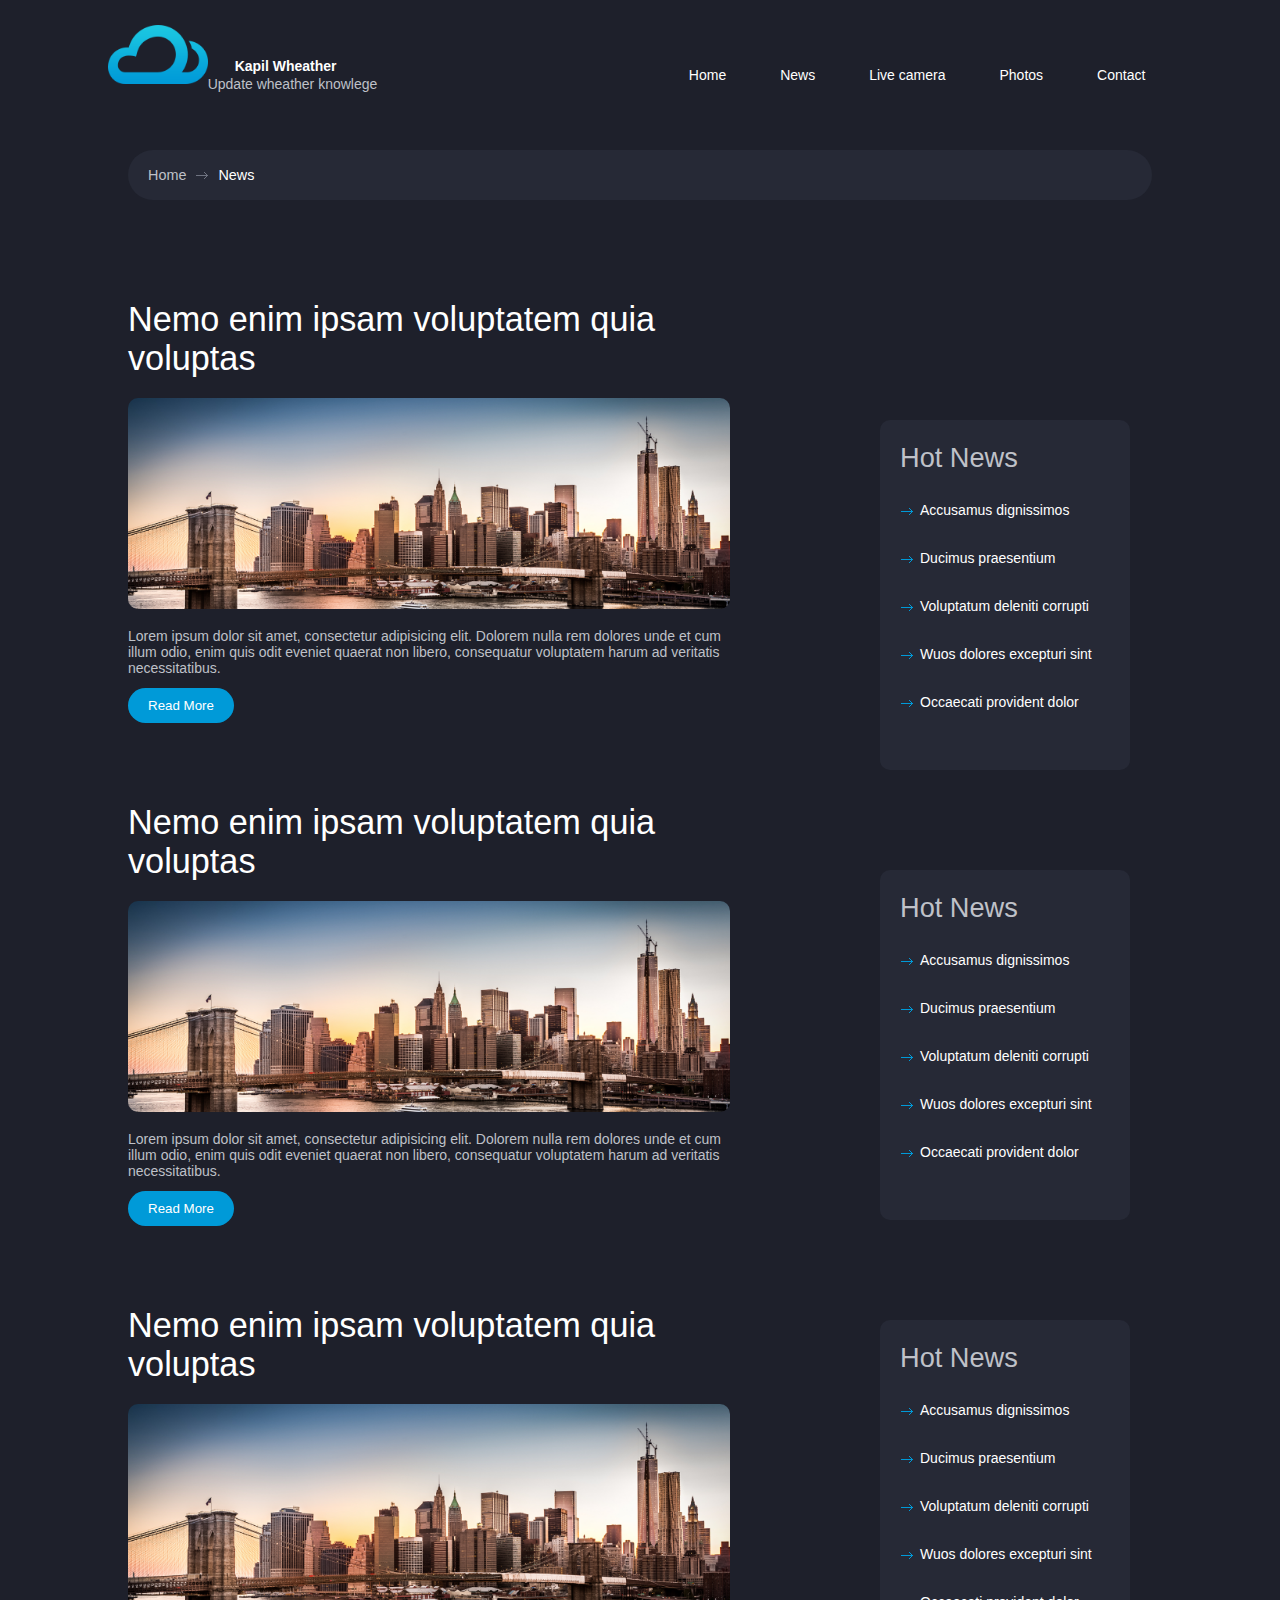
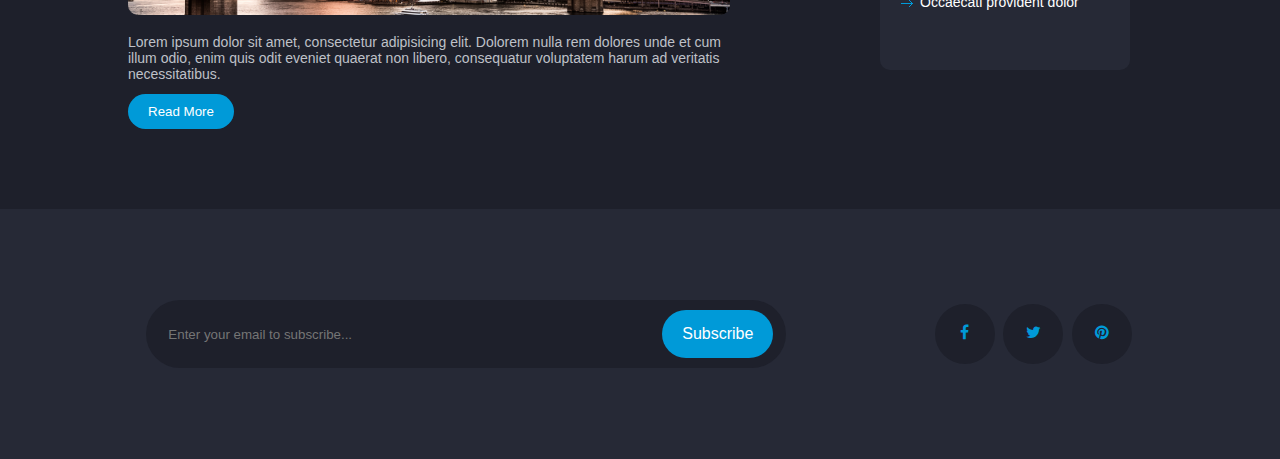
==== news.html @ e8b3da26 "Add files via upload" ====
<!DOCTYPE html>
<html lang="en">
<head>
    <meta charset="UTF-8">
    <meta name="viewport" content="width=device-width, initial-scale=1.0">
    <title>news page</title>
    <link rel="stylesheet" href="style.css">
    <link rel="stylesheet" href="https://cdnjs.cloudflare.com/ajax/libs/font-awesome/4.7.0/css/font-awesome.min.css">
</head>
<body>

    <header>
        <div class="nav-bar">
            <div class="nav-logo">
                <div class="logo"></div>
            </div>
            <div class="logo-text">
                <p class="name">Kapil Wheather</p>
                <p class="tag-line"> <br>Update wheather knowlege</p>
            </div>
            <div class="nav-menu">
                <a href="index.html">Home</a>
                <a href="index.html">News</a>
                <a href="index.html">Live camera</a>
                <a href="index.html">Photos</a>
                <a href="index.html">Contact</a>
            </div>
        </div>
        <div class="news-content">
            <div class="breadcrumb">
                <a href="index.html">Home</a>
                <div class="arrow"></div> 
                <p>News</p>
            </div>
        </div>
        <div class="news-content-section">
            <div class="news">
                <h2>Nemo enim ipsam voluptatem quia voluptas</h2>
                <img class="blog-pic" src="featured-image-1.jpg" alt="">
                <p>Lorem ipsum dolor sit amet, consectetur adipisicing elit. Dolorem nulla rem dolores unde et cum illum odio, 
                    enim quis odit eveniet quaerat non libero, consequatur voluptatem harum ad veritatis necessitatibus.</p>
                <button class="read-btn"> Read More </button>
                
                
                <h2>Nemo enim ipsam voluptatem quia voluptas</h2>
                <img class="blog-pic" src="featured-image-1.jpg" alt="">
                <p>Lorem ipsum dolor sit amet, consectetur adipisicing elit. Dolorem nulla rem dolores unde et cum illum odio, 
                    enim quis odit eveniet quaerat non libero, consequatur voluptatem harum ad veritatis necessitatibus.</p>
                <button class="read-btn"> Read More </button>

                <h2>Nemo enim ipsam voluptatem quia voluptas</h2>
                <img class="blog-pic" src="featured-image-1.jpg" alt="">
                <p>Lorem ipsum dolor sit amet, consectetur adipisicing elit. Dolorem nulla rem dolores unde et cum illum odio, 
                    enim quis odit eveniet quaerat non libero, consequatur voluptatem harum ad veritatis necessitatibus.</p>
                <button class="read-btn"> Read More </button>
            </div>
            <div class="side-bar">
                <div class="news-sidebar">
                    <h2>Hot News</h2>
                    <ul class="arrow-list">
                        <li>
                            <a href="#">Accusamus dignissimos</a>
                        </li>
                        <li>
                            <a href="#">Ducimus praesentium</a>
                        </li>
                        <li>
                            <a href="#">Voluptatum deleniti corrupti</a>
                        </li>
                        <li>
                            <a href="#">Wuos dolores excepturi sint</a>
                        </li>
                        <li>
                            <a href="#">Occaecati provident dolor</a>
                        </li>
                    </ul>
                </div>
    
                <div class="news-sidebar">
                    <h2>Hot News</h2>
                    <ul class="arrow-list">
                        <li>
                            <a href="#">Accusamus dignissimos</a>
                        </li>
                        <li>
                            <a href="#">Ducimus praesentium</a>
                        </li>
                        <li>
                            <a href="#">Voluptatum deleniti corrupti</a>
                        </li>
                        <li>
                            <a href="#">Wuos dolores excepturi sint</a>
                        </li>
                        <li>
                            <a href="#">Occaecati provident dolor</a>
                        </li>
                    </ul>
                </div>
    
                <div class="news-sidebar">
                    <h2>Hot News</h2>
                    <ul class="arrow-list">
                        <li>
                            <a href="#">Accusamus dignissimos</a>
                        </li>
                        <li>
                            <a href="#">Ducimus praesentium</a>
                        </li>
                        <li>
                            <a href="#">Voluptatum deleniti corrupti</a>
                        </li>
                        <li>
                            <a href="#">Wuos dolores excepturi sint</a>
                        </li>
                        <li>
                            <a href="#">Occaecati provident dolor</a>
                        </li>
                    </ul>
                </div>
            </div>
        </div>
    </header>
    <div class="footer">
        <div class="subscribe">
            <div class="subscribe-bar">
                <input class="search" type="text" placeholder="Enter your email to subscribe...">
                <button class="submit-subscribe">Subscribe</button>
            </div>
        </div>
        <div class="social-icon">
            <a href="#" class="fa fa-facebook"></a>
            <a href="#" class="fa fa-twitter"></a>
            <a href="#" class="fa fa-pinterest"></a>
        </div>
    </div>
</body>
</html>
---- style.css ----
*{
    margin: 0px;
    font-family: Arial;
}

.nav-bar{
    display: flex;
    background-color: #1E202B;
    align-items: center;
    height: 150px;
    justify-content: center;
}


.logo{
    background-image: url(logo.png);
    height: 100px;
    width: 100px;
    background-size: contain;
    background-repeat: no-repeat;
    
}

.name{
    color: white;
    font-size: 1.1rem;
    font-weight: 700;
}

.tag-line{
    font-size: 0.7rem;
    color: #bfc1c8;
    font-weight: 300;
}

.nav-menu {
    width: 60%;
    color: white;
    float: right;
    display: flex;
    justify-content: right;
}

.nav-menu a{
    color: white;
    text-decoration: none;
    display: flex;
    justify-content: space-evenly;
}




.nav-bar p{
    display: inline;
    justify-content: space-evenly;
    font-size: 14px;
    padding-top: 5px;
    padding-bottom: 5px;
    padding-left: 25px;
    padding-right: 25px;
    border: solid 2px transparent;
}

.nav-bar a{
    display: inline;
    float: right;
    justify-content: space-evenly;
    font-size: 14px;
    padding-top: 5px;
    padding-bottom: 5px;
    padding-left: 25px;
    padding-right: 25px;
    border: solid 2px transparent;
}



.nav-menu a:hover{
    border: 2px solid #009ad8;
    padding-top: 5px;
    padding-bottom: 5px;
    padding-left: 25px;
    padding-right: 25px;
    color: #009ad8;
    border-radius: 30px;
    display: inline;
    float: right;
}

.hero{
    background-color: #1E202B;
}

.hero-section{
    background-image: url(banner.png);
    min-height: 400px;
    box-sizing: border-box;
    display: flex;
    vertical-align: middle;
    justify-content: center;
    align-items: center;
    background-repeat: no-repeat;
    background-size: cover;
}

.search-bar{
    background-color: #1E202B;
    width: 80%;
    display: flex;
    justify-content: center;
    align-items: center;
    padding-top: 10px;
    padding-bottom: 10px;
    padding-right: 5px;
    padding-left: 10px;
    border-radius: 50px;

}

.search{
    background-color: #1E202B;
    color: white;
    border: 0px;
    margin-left: 10px;
    outline: none;
    width: 90%;
}

.search[type="text"]{
    border: none;
}

.search :active{
    border: none;
}


.submit{
    background-color: #009ad8;
    border: none;
    font-size: 1rem;
    color: white;
    padding-top: 15px;
    padding-bottom: 15px;
    padding-left: 35px;
    padding-right: 35px;
    border-radius: 50px;
}


.forecast-header {
    background-color: #2D303D;
    height: 50px;
    width: 450px;
    font-family: sans-serif;
    color: #bfc1c8;
    font-size: 1rem;
    padding-top: 25px;
    margin-top: 100px;
    border-top-left-radius: 25px;
}

.day{
    float: left;
    padding-left: 12px;
    
}
.date{
    float: right;
    padding-right: 12px;
}

.forecast-content{
    padding-top: 25px;
    background-color: #323544;
    width: 450px;
    height: 300px;
    border-bottom-left-radius: 25px;
}

.location{
    font-size: 1.2rem;
    padding-left: 12px;
    padding-bottom: 50px;
    font-family: sans-serif;
    color: #bfc1c8;
}


.container{
    display: flex;
    box-sizing: border-box;
    justify-content: center;
    align-items: center;
}

.degree{
    display: flex;
}

.num{
    font-size: 6.4rem;
    color: white;
    font-weight: 700;
    display: flex;
    float: right;
    padding-left: 12px;
}

.today-degree{
    font-size: 2.5rem;
}

.forecast-icon img{
    padding-left: 50px;
    height: 120px;
    width: 120px;
}

.forecast-container{
    display: flex;
    flex-wrap: wrap;
    justify-content: center;
    align-items: center;
}

.nextday-forecast-header{
    background-color: #222531;
    height: 50px;
    width: 150px;
    color: #bfc1c8;
    font-size: 1rem;
    padding-top: 25px;
    margin-top: 100px;
}
.nextday-forecast-content{
    padding-top: 25px;
    background-color: #262936;
    width: 150px;
    height: 300px;
    /* box-sizing: border-box; */
}
.nextday-day{
    text-align: center;
}
.nextday-forecast-icon{
    text-align: center;
    vertical-align: middle;
    margin-top: 30px;
    font-size: 14px;
}

.nextday-forecast-icon img{
    height: 75px;
    width: 75px;
}
.nextday-degree{
    text-align: center;
    font-size: 1.7rem;
    color: white;
    font-weight: 700;
    margin-top: 25px;

}

.nextday-degree-cal{
    display: inline-block;
    font-size: 60%;
}

.nextday1-forecast-header{
    background-color: #2D303D;
    height: 50px;
    width: 150px;
    color: #bfc1c8;
    font-size: 1rem;
    padding-top: 25px;
    margin-top: 100px;
}

.nextday1-forecast-content{
    padding-top: 25px;
    background-color: #323544;
    width: 150px;
    height: 300px;
    /* box-sizing: border-box; */
}

.live-camera{
    background-color: #1e202b;
    width: 100%;
    /* display: flex; */
    /* justify-content: space-evenly; */
    /* align-items: center; */
}


.videos{
    display: flex;
    justify-content: space-evenly;
    align-items: center;
    vertical-align: middle;
    margin-top: 100px;
    
}

    .video1 .btn{
    position: relative;
    top: 50%;
    left: 0%;
    transform: translate(115%, -290%);
    -ms-transform: translate(-50%, -50%);
    background-color: #1e202b;
    color: white;
    height: 75px;
    padding: 12px 24px;
    border: none;
    cursor: pointer;
    border-radius: 100%;
    text-align: center;
    }
.video2 .btn2{
    position: relative;
    top: 50%;
    left: 50%;
    transform: translate(-50%, -290%);
    -ms-transform: translate(-50%, -50%);
    background-color: #1e202b;
    color: white;
    height: 75px;
    padding: 12px 24px;
    border: none;
    cursor: pointer;
    border-radius: 100%;
    text-align: center;
  }

  .video3 .btn3{
    position: relative;
    top: 50%;
    left: 50%;
    transform: translate(-50%, -290%);
    -ms-transform: translate(-50%, -50%);
    background-color: #1e202b;
    color: white;
    height: 75px;
    padding: 12px 24px;
    border: none;
    cursor: pointer;
    border-radius: 100%;
    text-align: center;
  }

  .video4 .btn4{
    position: relative;
    top: 50%;
    left: 50%;
    transform: translate(-50%, -290%);
    -ms-transform: translate(-50%, -50%);
    background-color: #1e202b;
    color: white;
    height: 75px;
    padding: 12px 24px;
    border: none;
    cursor: pointer;
    border-radius: 100%;
    text-align: center;
  }

.fig-location{
    font-size: 1.1rem;
    font-weight: 300;
    color: white;
    margin-top: 20px;
    margin-bottom: 5px;
}

.fig-time{
    font-size: 0.8rem;
    color: #bfc1c8;
    font-weight: 300;
}

.text-panels{
    background-color: rgb(38, 41, 54);
    display: flex;
    box-sizing: border-box;
    justify-content: space-evenly;
    padding-top: 100px;
    
}

.panel1{
    display: flex;
    justify-content: center;
    box-sizing: border-box;
    margin-bottom: 100px;
}

.panel1 h4{
    margin-bottom: 15px;
}

.panel1 p{
    font-size: 0.9rem;
    line-height: 1.5;
}

.time{
    color: #009ad8;
    font-size: 1.7rem;
    font-weight: 100;
    font-family: sans-serif;
    margin-right: 30px;
    /* margin-left: 100px; */
}

.context{
    margin-right: 50px;
    color: white;
}

.image-panel{
    background-color: #1e202b;
    display: flex;
    justify-content: space-evenly;
    align-items: center;
    padding-top: 100px;
    padding-bottom: 100px;
}

.application{
    width: 30%;
}

.application h3{
    font-size: 1rem;
    color: white;
    font-weight: 700;
    margin-bottom: 15px;
}

.application p{
    font-size: 14px;
    color: #bfc1c8;
    font-weight: 300;
    margin-bottom: 25px;
}

.application h2{
    font-size: 2.5rem;
    font-weight: 100;
    color: white;
    margin-bottom: 20px;
}

.weather h2{
    font-size: 2.5rem;
    font-weight: 100;
    color: white;
    margin-bottom: 40px;
}

.photos h2{
    font-size: 2.5rem;
    font-weight: 100;
    color: white;
    margin-bottom: 40px;
}

.weather p{
    color: white;
    border-bottom: 1px solid rgba(255, 255, 255, 0.1);
    font-size: 14px;
    font-weight: 300;
    line-height: 2.3rem;
}

.nature img{
    height: 81px;
    width: 113px;
} 

.footer{
    background-color: #262936;
    height: 250px;
    width: 100%;
    display: flex;
    justify-content: space-evenly;
    align-items: center;
    vertical-align: middle;
    
}

.subscribe{
    width: 50%;
}

.subscribe-bar{
    background-color: #1E202B;
    /* width: 250%; */
    display: flex;
    justify-content: center;
    align-items: center;
    padding-top: 10px;
    padding-bottom: 10px;
    padding-right: 5px;
    padding-left: 10px;
    border-radius: 50px;

}

.search{
    background-color: #1E202B;
    color: white;
    border: 0px;
    margin-left: 10px;
    outline: none;
    width: 90%;
}

.search[type="text"]{
    border: none;
}

.submit-subscribe :active{
    border: none;
}


.submit-subscribe{
    background-color: #009ad8;
    border: none;
    font-size: 1rem;
    color: white;
    padding-top: 15px;
    padding-bottom: 15px;
    padding-left: 20px;
    padding-right: 20px;
    margin-right: 8px;
    border-radius: 50px;
}

.fa-facebook{
    background: #1e202b;
    color: #009ad8;
    font-size: 1.4rem;
    height: 20px;
    width: 20px;
  }

  .fa-twitter{
    background: #1e202b;
    color: #009ad8;
    font-size: 1.4rem;
    height: 20px;
    width: 20px;
  }

  .fa-pinterest{
    background: #1e202b;
    color: #009ad8;
    font-size: 1.4rem;
    height: 20px;
    width: 20px;
  }


.fa {
    padding: 20px;
    text-align: center;
    text-decoration: none;
    margin: 5px 2px;
    border-radius: 50%;
  }


  /* News page css */

  .news-content{
    background-color: #1E202B;
    display: flex;
    justify-content: center;

  }
  
  .breadcrumb{
    background-color: #262936;
    width: 80%;
    height: 50px;
    border-radius: 100px;
    display: flex;
    justify-content: left;
    align-items: center;
  }

  .breadcrumb p{
    color: white;
    vertical-align: center;
    margin-left: 0px;
    font-size: 0.9rem;
  }

  .breadcrumb a{
    color: #bfc1c8;
    vertical-align: center;
    margin-left: 20px;
    text-decoration: none;
    font-size: 0.9rem;
  }

  .arrow {
    content: " ";
    display: inline-block;
    vertical-align: middle;
    width: 12px;
    height: 7px;
    background: url(arrow-gray.png) no-repeat;
    margin: 0 10px;
  }

  .news-content-section{
    background-color: #1E202B;
    display: flex;
    /* justify-content: center; */
    /* align-items: center; */
  }

  .side-bar{
    margin-top: 120px;
  }

  .news{
    width: 60%;
    padding-top: 100px;
    padding-left: 10%;
    display: inline-block;
    justify-content: center;
    align-items: center;
  }

  .news h2{
    font-size: 2.14rem;
    color: white;
    font-weight: 300;
    margin-bottom: 20px;
  }

  .news-sidebar{
    width: 40%;
  }

  .blog-pic{
    height: auto;
    width: 100%;
    max-width: 100%;
    border-radius: 10px;
  }

  .news p{
    color: #bfc1c8;
    font-size: 14px;
    font-weight: 300;
    padding-top: 15px;
  }

  .read-btn{
    background-color: #009ad8;
    color: white;
    border: none;
    padding: 10px 20px;
    margin-top: 12px;
    border-radius: 50px;
    margin-bottom: 80px;
  }

  .news-sidebar{
    background-color: #262936;
    box-sizing: border-box;
    margin-top: 100px;
    height: 350px;
    width: 250px;
    border-radius: 10px;
    margin-left: 150px;
    margin-right: 150px;
  }

  .news-sidebar h2{
    margin-left: 20px;
    padding-top: 22px;
    font-size: 1.7rem;
    color: #bfc1c8;
    font-weight: 300;
    padding-bottom: 12px;
  }

  .arrow-list{
    list-style-image: url(arrow.png);
  }
  
.arrow-list li a{
   color: white;
   text-decoration: none;
   font-size: 14px;
   font-weight: 300;
   line-height: 3rem;
}

  .arrow-list li a:hover{
    color: #009ad8;
    text-decoration: none;
  }
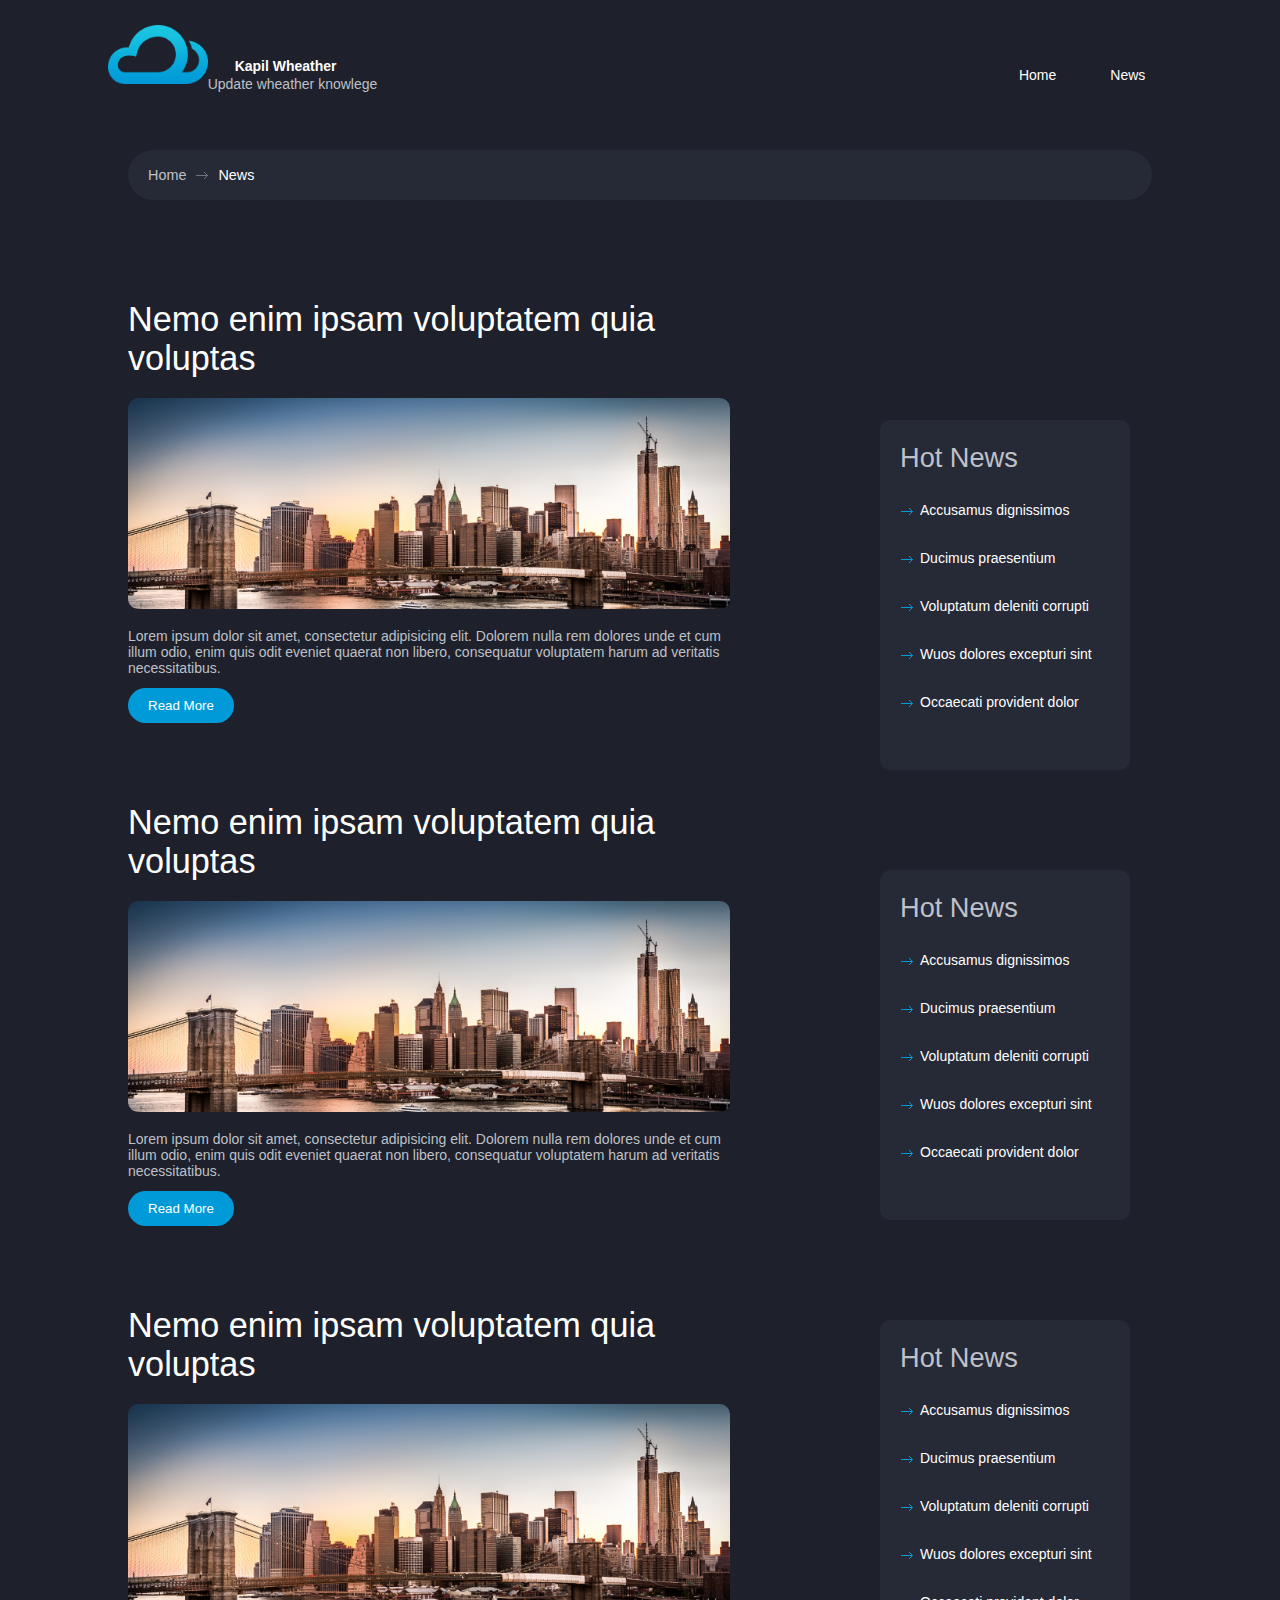
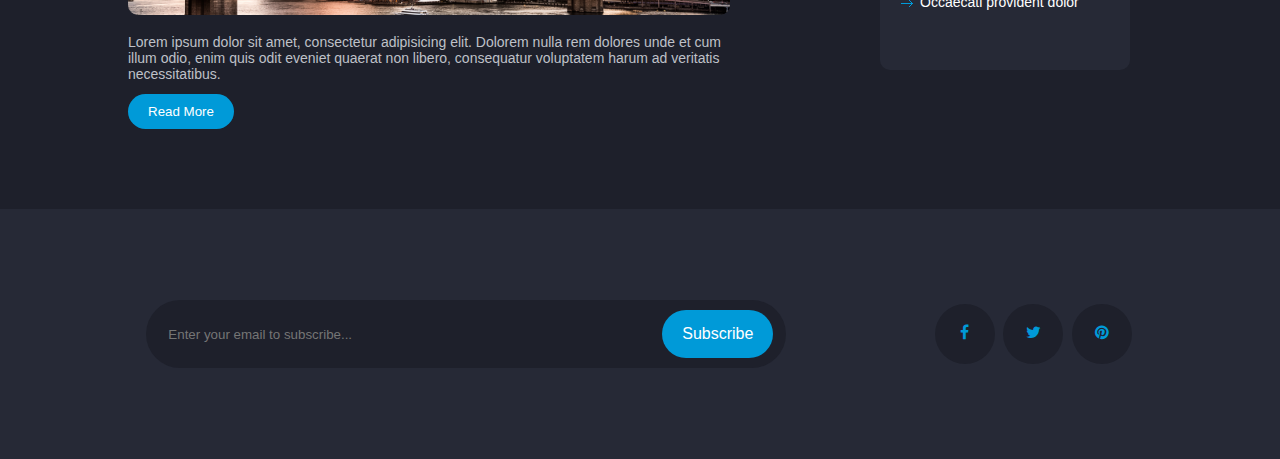
==== commit 718999a7: "update menu" ====
--- a/news.html
+++ b/news.html
@@ -20,10 +20,7 @@
             </div>
             <div class="nav-menu">
                 <a href="index.html">Home</a>
-                <a href="index.html">News</a>
-                <a href="index.html">Live camera</a>
-                <a href="index.html">Photos</a>
-                <a href="index.html">Contact</a>
+                <a href="news.html">News</a>
             </div>
         </div>
         <div class="news-content">
